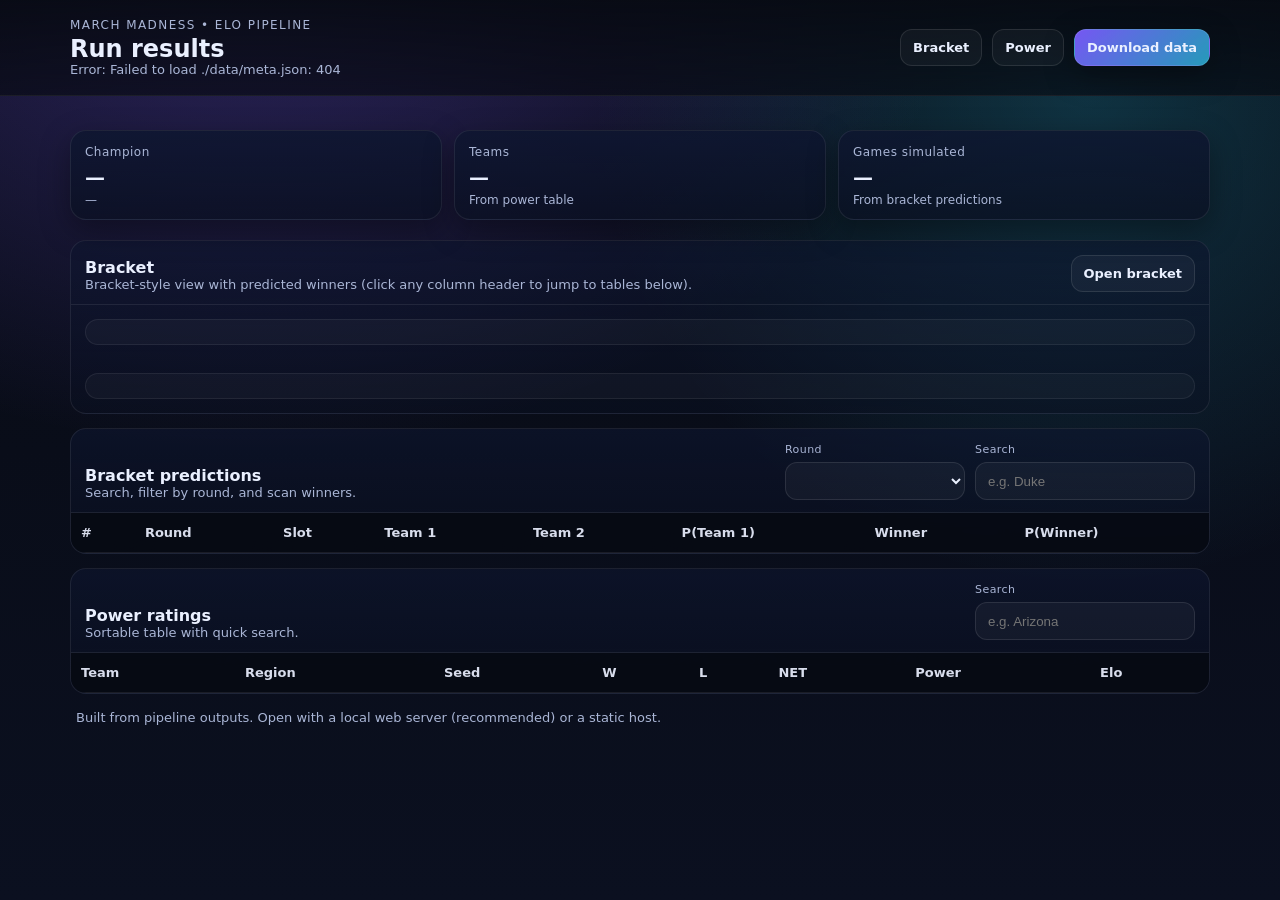
==== website_template/index.html @ dc187cec "Initial commit" ====
<!doctype html>
<html lang="en">
  <head>
    <meta charset="utf-8" />
    <meta name="viewport" content="width=device-width, initial-scale=1" />
    <title>March Madness Run</title>
    <link rel="stylesheet" href="./assets/styles.css" />
  </head>
  <body>
    <div class="bg"></div>
    <header class="header">
      <div class="container header__inner">
        <div>
          <div class="kicker">March Madness • Elo Pipeline</div>
          <h1 class="title">Run results</h1>
          <div class="subtle" id="runMeta">Loading…</div>
        </div>
        <div class="header__actions">
          <a class="btn btn--ghost" href="./bracket.html">Bracket</a>
          <a class="btn btn--ghost" href="./power.html">Power</a>
          <a class="btn" id="downloadZip" href="#" download>Download data</a>
        </div>
      </div>
    </header>

    <main class="container main">
      <section class="cards">
        <article class="card">
          <div class="card__label">Champion</div>
          <div class="card__value" id="championValue">—</div>
          <div class="card__hint" id="championHint">—</div>
        </article>
        <article class="card">
          <div class="card__label">Teams</div>
          <div class="card__value" id="teamsCount">—</div>
          <div class="card__hint">From power table</div>
        </article>
        <article class="card">
          <div class="card__label">Games simulated</div>
          <div class="card__value" id="gamesCount">—</div>
          <div class="card__hint">From bracket predictions</div>
        </article>
      </section>

      <section class="panel" id="bracketviz">
        <div class="panel__header">
          <div>
            <h2 class="panel__title">Bracket</h2>
            <div class="subtle">Bracket-style view with predicted winners (click any column header to jump to tables below).</div>
          </div>
          <div class="panel__controls">
            <a class="btn btn--ghost" href="./bracket.html">Open bracket</a>
          </div>
        </div>

        <div class="bracketWrap">
          <div class="bracketSection" id="firstFour"></div>
          <div class="regionGrid" id="regionGrid"></div>
          <div class="bracketSection" id="finalFour"></div>
        </div>
      </section>

      <section class="panel" id="bracket">
        <div class="panel__header">
          <div>
            <h2 class="panel__title">Bracket predictions</h2>
            <div class="subtle">Search, filter by round, and scan winners.</div>
          </div>
          <div class="panel__controls">
            <label class="field">
              <span class="field__label">Round</span>
              <select id="roundFilter" class="select"></select>
            </label>
            <label class="field">
              <span class="field__label">Search</span>
              <input id="bracketSearch" class="input" placeholder="e.g. Duke" />
            </label>
          </div>
        </div>
        <div class="tableWrap">
          <table class="table" id="bracketTable">
            <thead>
              <tr>
                <th data-key="round_order" data-type="number">#</th>
                <th data-key="round_name" data-type="string">Round</th>
                <th data-key="slot" data-type="string">Slot</th>
                <th data-key="team1" data-type="string">Team 1</th>
                <th data-key="team2" data-type="string">Team 2</th>
                <th data-key="team1_win_prob" data-type="number">P(Team 1)</th>
                <th data-key="winner" data-type="string">Winner</th>
                <th data-key="winner_prob" data-type="number">P(Winner)</th>
              </tr>
            </thead>
            <tbody></tbody>
          </table>
        </div>
      </section>

      <section class="panel" id="power">
        <div class="panel__header">
          <div>
            <h2 class="panel__title">Power ratings</h2>
            <div class="subtle">Sortable table with quick search.</div>
          </div>
          <div class="panel__controls">
            <label class="field">
              <span class="field__label">Search</span>
              <input id="powerSearch" class="input" placeholder="e.g. Arizona" />
            </label>
          </div>
        </div>
        <div class="tableWrap">
          <table class="table" id="powerTable">
            <thead>
              <tr>
                <th data-key="team" data-type="string">Team</th>
                <th data-key="region" data-type="string">Region</th>
                <th data-key="seed" data-type="number">Seed</th>
                <th data-key="wins" data-type="number">W</th>
                <th data-key="losses" data-type="number">L</th>
                <th data-key="net_rank" data-type="number">NET</th>
                <th data-key="power_score" data-type="number">Power</th>
                <th data-key="elo" data-type="number">Elo</th>
              </tr>
            </thead>
            <tbody></tbody>
          </table>
        </div>
      </section>

      <footer class="footer">
        <div class="subtle">
          Built from pipeline outputs. Open with a local web server (recommended) or a static host.
        </div>
      </footer>
    </main>

    <script src="./assets/app.js"></script>
  </body>
</html>
---- website_template/assets/styles.css ----
:root{
  --bg0:#070A12;
  --bg1:#0B1020;
  --card:#0E1630;
  --card2:#0D1530;
  --text:#EAF0FF;
  --muted:#AAB6D6;
  --line:rgba(255,255,255,.08);
  --accent:#7C5CFF;
  --accent2:#33D6FF;
  --danger:#FF4D6D;
  --ok:#3DFFB3;
  --shadow:0 10px 30px rgba(0,0,0,.35);
  --radius:16px;
  --mono: ui-monospace, SFMono-Regular, Menlo, Monaco, Consolas, "Liberation Mono", "Courier New", monospace;
  --sans: ui-sans-serif, system-ui, -apple-system, Segoe UI, Roboto, Helvetica, Arial, "Apple Color Emoji", "Segoe UI Emoji";
}
*{box-sizing:border-box}
html,body{height:100%}
body{
  margin:0;
  font-family:var(--sans);
  color:var(--text);
  background: radial-gradient(1200px 900px at 20% -10%, rgba(124,92,255,.35), transparent 60%),
              radial-gradient(900px 900px at 85% 10%, rgba(51,214,255,.20), transparent 55%),
              linear-gradient(180deg, var(--bg0), var(--bg1));
}
.bg{
  position:fixed; inset:0; pointer-events:none;
  background-image: linear-gradient(to right, rgba(255,255,255,.03) 1px, transparent 1px),
                    linear-gradient(to bottom, rgba(255,255,255,.03) 1px, transparent 1px);
  background-size: 48px 48px;
  mask-image: radial-gradient(800px 400px at 50% 0%, black, transparent 70%);
  opacity:.35;
}
.container{max-width:1140px; margin:0 auto; padding:0 18px}
.header{
  position:sticky; top:0; z-index:5;
  backdrop-filter: blur(12px);
  background: linear-gradient(180deg, rgba(7,10,18,.92), rgba(7,10,18,.65));
  border-bottom:1px solid var(--line);
}
.header__inner{
  display:flex; gap:18px; align-items:center; justify-content:space-between;
  padding:18px 0;
}
.kicker{font-size:12px; letter-spacing:.12em; text-transform:uppercase; color:var(--muted)}
.title{margin:4px 0 0; font-size:24px; line-height:1.1}
.subtle{color:var(--muted); font-size:13px}
.header__actions{display:flex; gap:10px; align-items:center; flex-wrap:wrap}
.btn{
  display:inline-flex; align-items:center; justify-content:center;
  padding:10px 12px;
  border-radius:12px;
  background: linear-gradient(135deg, rgba(124,92,255,.95), rgba(51,214,255,.70));
  color:var(--text);
  text-decoration:none;
  border:1px solid rgba(255,255,255,.10);
  box-shadow: var(--shadow);
  font-weight:600;
  font-size:13px;
}
.btn--ghost{
  background: rgba(255,255,255,.04);
  box-shadow:none;
  color:var(--text);
}
.main{padding:18px 0 60px}
.cards{
  display:grid;
  grid-template-columns: repeat(3, minmax(0,1fr));
  gap:12px;
  margin:16px 0 20px;
}
.card{
  border:1px solid var(--line);
  border-radius:var(--radius);
  background: linear-gradient(180deg, rgba(14,22,48,.85), rgba(10,16,34,.75));
  box-shadow: var(--shadow);
  padding:14px 14px 12px;
}
.card__label{color:var(--muted); font-size:12px; letter-spacing:.04em}
.card__value{font-size:20px; font-weight:750; margin-top:6px}
.card__hint{color:var(--muted); font-size:12px; margin-top:4px}
.panel{
  margin-top:14px;
  border:1px solid var(--line);
  border-radius:var(--radius);
  background: linear-gradient(180deg, rgba(14,22,48,.60), rgba(10,16,34,.45));
  overflow:hidden;
}
.panel__header{
  padding:14px 14px 12px;
  display:flex; gap:12px; align-items:flex-end; justify-content:space-between; flex-wrap:wrap;
  border-bottom:1px solid var(--line);
}
.panel__title{margin:0; font-size:16px}
.panel__controls{display:flex; gap:10px; align-items:flex-end; flex-wrap:wrap}
.field{display:flex; flex-direction:column; gap:6px}
.field__label{font-size:11px; color:var(--muted); letter-spacing:.04em}
.input,.select{
  height:38px;
  border-radius:12px;
  border:1px solid rgba(255,255,255,.10);
  background: rgba(255,255,255,.04);
  color: var(--text);
  padding: 0 12px;
  outline:none;
  min-width:220px;
}
.select{min-width:180px}
.tableWrap{overflow:auto}
.table{
  width:100%;
  border-collapse:separate;
  border-spacing:0;
  font-size:13px;
}
thead th{
  position:sticky; top:0;
  background: rgba(7,10,18,.85);
  backdrop-filter: blur(8px);
  border-bottom:1px solid var(--line);
  color: rgba(234,240,255,.92);
  text-align:left;
  padding:12px 10px;
  font-weight:700;
  cursor:pointer;
  user-select:none;
  white-space:nowrap;
}
tbody td{
  padding:10px 10px;
  border-bottom:1px solid rgba(255,255,255,.06);
  color: rgba(234,240,255,.92);
  white-space:nowrap;
}
tbody tr:hover td{background: rgba(255,255,255,.03)}
.tag{
  font-family: var(--mono);
  font-size:12px;
  color: rgba(234,240,255,.85);
  background: rgba(255,255,255,.05);
  border:1px solid rgba(255,255,255,.10);
  border-radius:10px;
  padding:2px 8px;
}
.prob{
  font-family: var(--mono);
  color: rgba(234,240,255,.9);
}
.winner{
  display:inline-flex; gap:8px; align-items:center;
}
.dot{
  width:8px; height:8px; border-radius:99px;
  background: var(--ok);
  box-shadow: 0 0 0 3px rgba(61,255,179,.12);
}
.footer{padding:16px 6px 0}

/* Bracket visualization */
.bracketWrap{
  padding: 14px;
  display:flex;
  flex-direction:column;
  gap:14px;
}
.bracketSection{
  border:1px solid rgba(255,255,255,.07);
  background: rgba(255,255,255,.03);
  border-radius: 14px;
  padding: 12px;
}
.bracketSection__title{
  font-size: 13px;
  font-weight: 750;
  margin: 0 0 8px;
}
.firstFourGrid{
  display:grid;
  grid-template-columns: repeat(4, minmax(240px, 1fr));
  gap: 10px;
}
.regionGrid{
  display:grid;
  grid-template-columns: repeat(2, minmax(0, 1fr));
  gap: 12px;
}
.regionCard{
  border:1px solid rgba(255,255,255,.07);
  background: rgba(255,255,255,.03);
  border-radius: 14px;
  padding: 12px;
  overflow:hidden;
  position: relative;
  isolation: isolate;
}
.regionCard__head{
  display:flex;
  align-items:baseline;
  justify-content:space-between;
  gap: 10px;
  margin-bottom: 10px;
}
.regionCard__title{
  margin:0;
  font-size: 13px;
  font-weight: 800;
  letter-spacing: .04em;
  text-transform: uppercase;
  color: rgba(234,240,255,.92);
}
.regionCard__hint{color:var(--muted); font-size:12px}
.regionScroll{
  overflow:auto;
  padding-bottom: 2px;
}

.bracketGrid{
  display:grid;
  grid-template-columns: repeat(4, minmax(230px, 1fr));
  grid-template-rows: 24px repeat(16, 118px);
  column-gap: 14px;
  row-gap: 8px;
  min-width: 1080px;
}
.brColHeader{
  grid-row: 1;
  align-self:end;
  color: var(--muted);
  font-size: 11px;
  letter-spacing: .04em;
  text-transform: uppercase;
}
.brGame{
  border:1px solid rgba(255,255,255,.08);
  background: linear-gradient(180deg, rgba(14,22,48,.85), rgba(10,16,34,.65));
  border-radius: 14px;
  padding: 12px 12px 10px;
  box-shadow: 0 6px 16px rgba(0,0,0,.16);
  overflow:hidden;
  min-height: 108px;
}
.brGame__meta{
  display:flex;
  align-items:center;
  justify-content:space-between;
  gap:10px;
  margin-bottom: 10px;
}
.brTeam{
  display:flex;
  align-items:center;
  justify-content:space-between;
  gap:10px;
  padding: 8px 10px;
  border-radius: 12px;
  border:1px solid rgba(255,255,255,.06);
  background: rgba(255,255,255,.03);
  line-height: 1.2;
}
.brTeam + .brTeam{margin-top:6px}
.brTeam__name{
  display:flex;
  gap:8px;
  align-items:baseline;
  min-width: 0;
}
.seed{
  font-family: var(--mono);
  font-size: 11px;
  color: rgba(234,240,255,.80);
  opacity: .95;
}
.teamName{
  font-weight: 650;
  font-size: 12px;
  white-space: nowrap;
  overflow:hidden;
  text-overflow: ellipsis;
}
.brTeam__badge{
  font-family: var(--mono);
  font-size: 11px;
  color: rgba(234,240,255,.86);
  white-space:nowrap;
}
.brTeam--winner{
  border-color: rgba(61,255,179,.25);
  background: rgba(61,255,179,.08);
}
.finalFourGrid{
  display:grid;
  grid-template-columns: repeat(3, minmax(260px, 1fr));
  gap: 10px;
}
.championCard{
  border:1px solid rgba(255,255,255,.10);
  background: linear-gradient(135deg, rgba(124,92,255,.22), rgba(51,214,255,.12));
}
@media (max-width: 1100px){
  .regionGrid{grid-template-columns:1fr}
  .firstFourGrid{grid-template-columns:1fr}
  .finalFourGrid{grid-template-columns:1fr}
}
@media (max-width: 900px){
  .cards{grid-template-columns:1fr}
  .input{min-width: 180px}
}
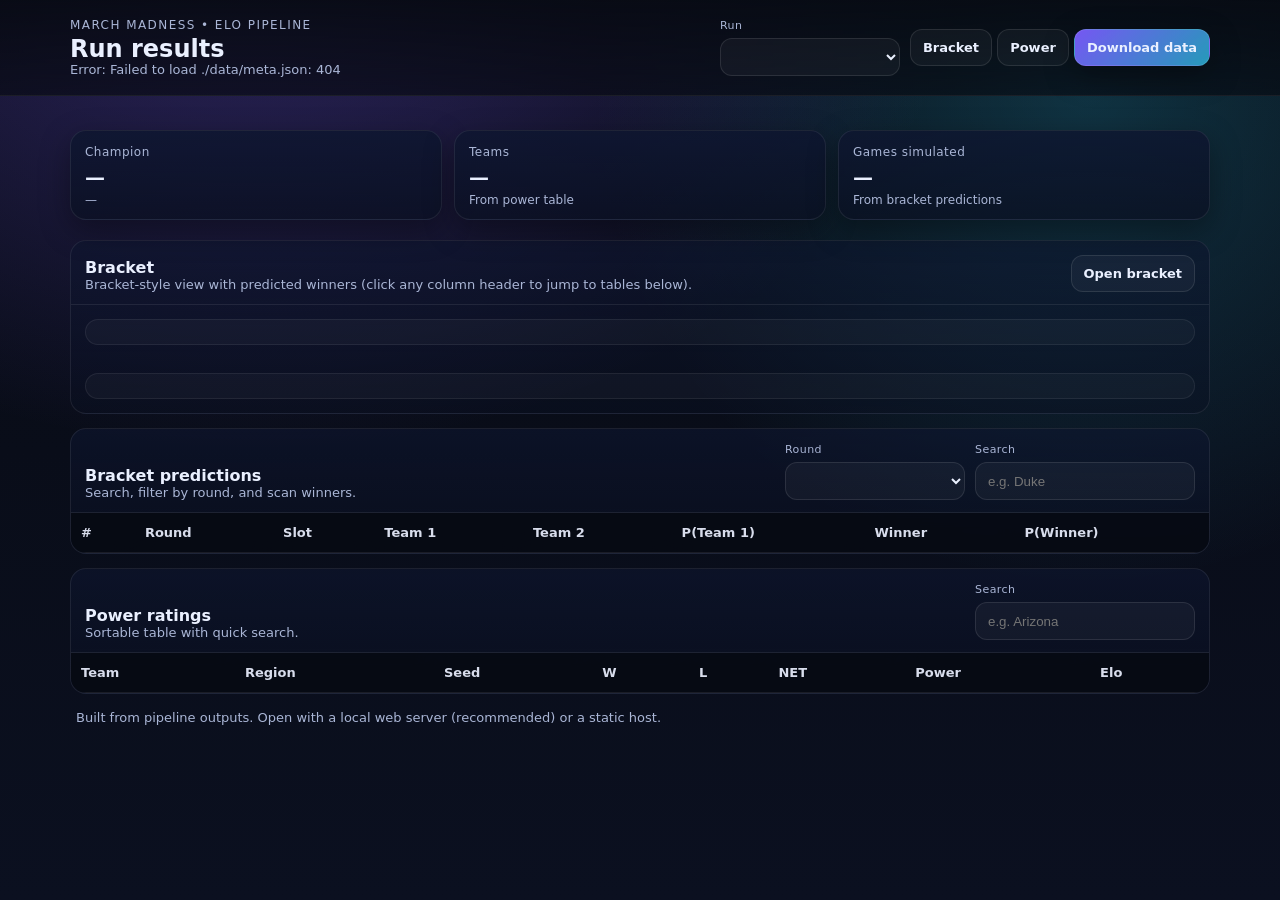
==== commit 98cadbb4: "updated website" ====
--- a/website_template/index.html
+++ b/website_template/index.html
@@ -15,13 +15,21 @@
           <h1 class="title">Run results</h1>
           <div class="subtle" id="runMeta">Loading…</div>
         </div>
-        <div class="header__actions">
-          <a class="btn btn--ghost" href="./bracket.html">Bracket</a>
-          <a class="btn btn--ghost" href="./power.html">Power</a>
-          <a class="btn" id="downloadZip" href="#" download>Download data</a>
-        </div>
-      </div>
-    </header>
+	        <div class="header__actions">
+	          <div class="runRow">
+	            <label class="field">
+	              <span class="field__label">Run</span>
+	              <select id="runSelect" class="select"></select>
+	            </label>
+	          </div>
+	          <nav class="navRow" aria-label="Run navigation">
+	            <a class="btn btn--ghost" href="./bracket.html">Bracket</a>
+	            <a class="btn btn--ghost" href="./power.html">Power</a>
+	            <a class="btn" id="downloadZip" href="#" download>Download data</a>
+	          </nav>
+	        </div>
+	      </div>
+	    </header>
 
     <main class="container main">
       <section class="cards">
